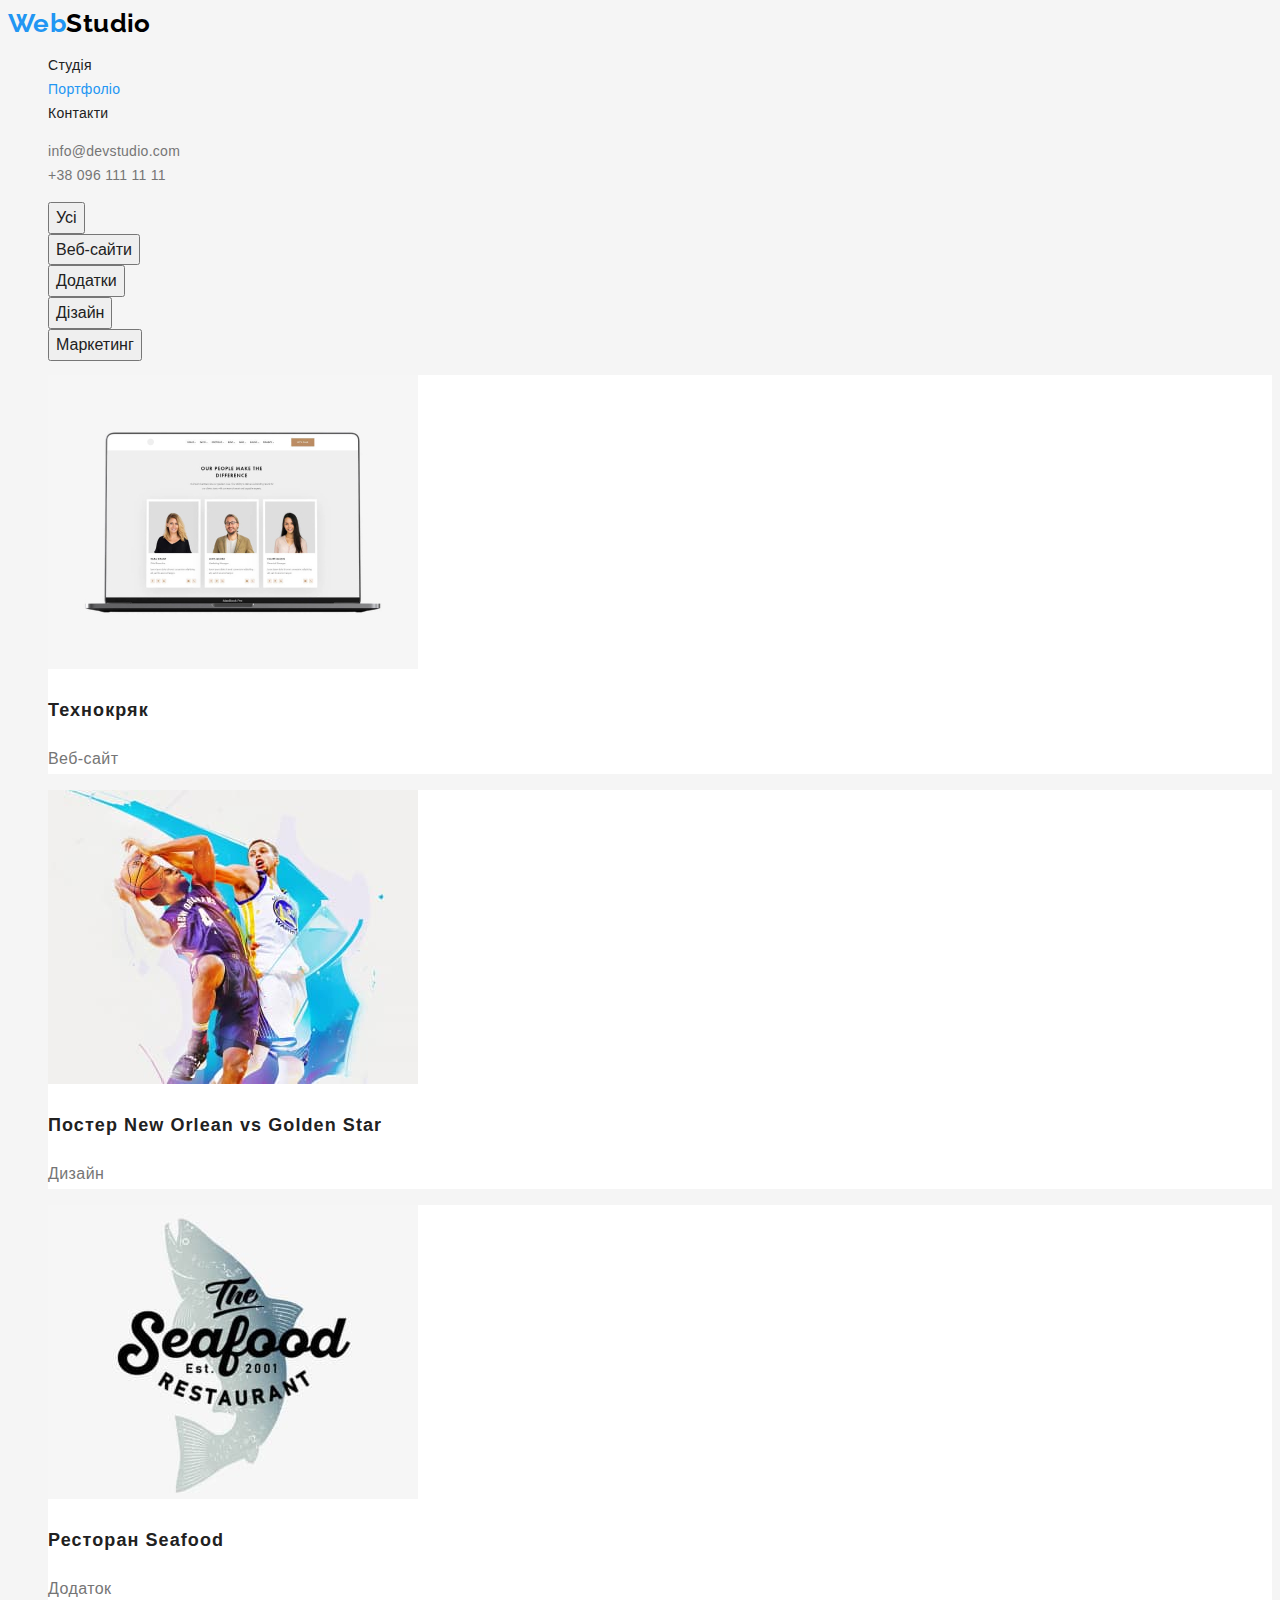
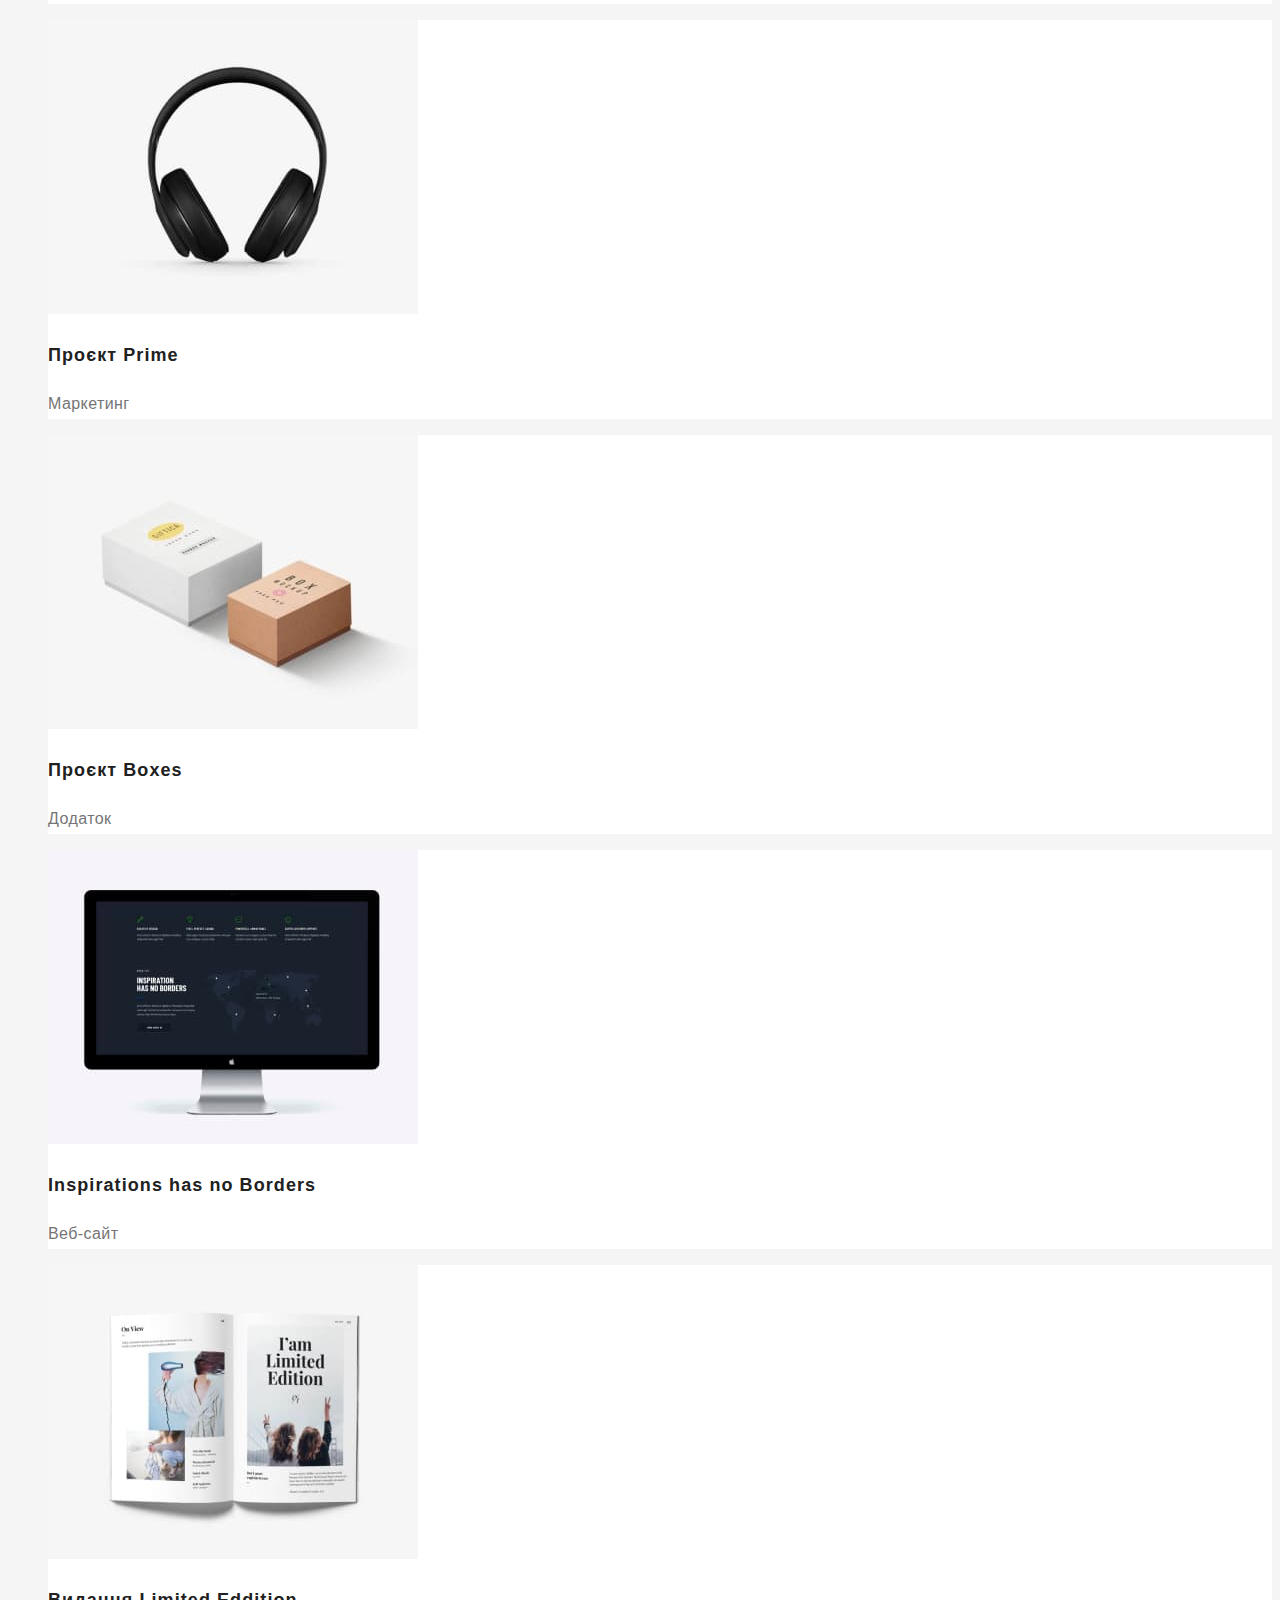
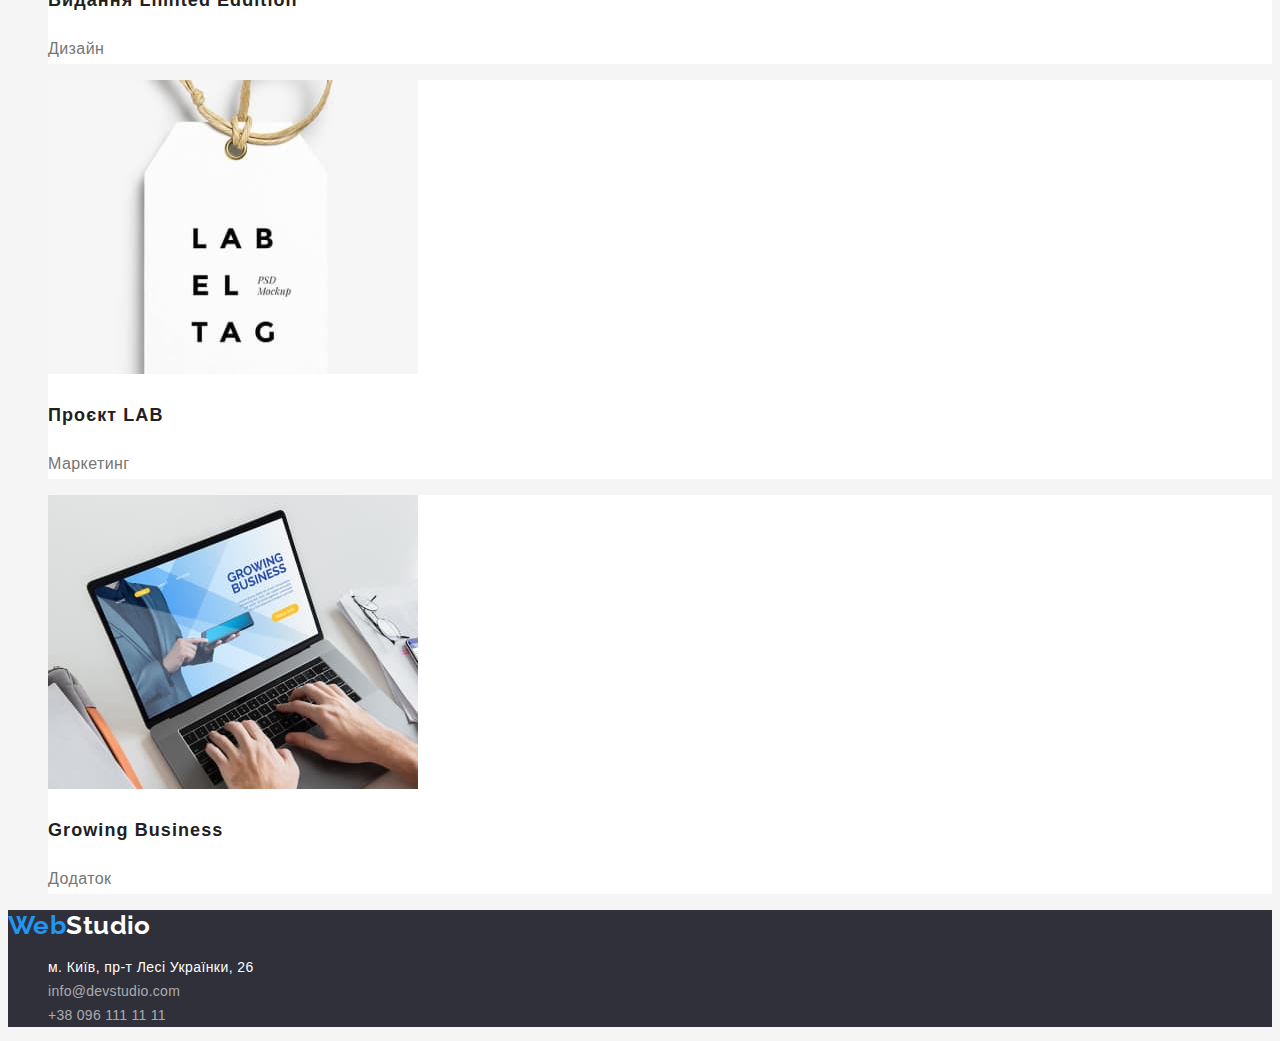
==== portfolio.html @ 5a4735f4 "Portfolio.html, styles.css" ====
<!DOCTYPE html>
<html lang="uk">
<head>
    <meta charset="UTF-8">
    <meta http-equiv="X-UA-Compatible" content="IE=edge">
    <meta name="viewport" content="width=device-width, initial-scale=1.0">
    <link rel="preconnect" href="https://fonts.googleapis.com">
    <link rel="preconnect" href="https://fonts.gstatic.com" crossorigin>
    <link href="https://fonts.googleapis.com/css2?family=Raleway:wght@700&display=swap" rel="stylesheet">
    <link rel="stylesheet" href="./css/styles.css">
    <title>Портфоліо</title>
</head>
<header>
    <nav class="site-nav">
        <a class="logo" href="./index.html"><span class="logo-accent">Web</span>Studio</a>
        <ul class="nav list">
            <li><a class="link" href="./index.html">Студія</a></li>
            <li><a class="link current" href="./portfolio.html">Портфоліо</a></li>
            <li><a class="link" href="#">Контакти</a></li>
        </ul>    
    </nav> 
    <ul class="contact list">
        <li><a class="link" href="mailto:info@devstudio.com">info@devstudio.com</a></li>
        <li><a class="link" href="tel:+380961111111">+38 096 111 11 11</a></li>
    </ul>
</header>
<main>
    <section class="portfolio">
        <h1 class="hidden-title">Портфоліо</h1>  
            <ul class="filter list">
                <li><button class="button" type="button">Усі</button></li>
                <li><button class="button" type="button">Веб-сайти</button></li>
                <li><button class="button" type="button">Додатки</button></li>
                <li><button class="button" type="button">Дізайн</button></li>
                <li><button class="button" type="button">Маркетинг</button></li>
            </ul>
            <ul class="list">
                <li class="item">
                    <img src="./images/tehnocryk.jpg" alt="Екран монітора два фото жінок і одне чоловіка" width="370">
                    <h2 class="portfolio-title">Технокряк</h2>
                    <p class="portfolio-text">Веб-сайт</p>
                </li>
                <li class="item">
                    <img src="./images/poster.jpg" alt="Постер баскетбольної команди" width="370">
                    <h2 class="portfolio-title">Постер New Orlean vs Golden Star</h2>
                    <p class="portfolio-text">Дизайн</p>
                </li>
                <li class="item">
                    <img src="./images/restoran.jpg" alt="Назва ресторана" width="370">
                    <h2 class="portfolio-title">Ресторан Seafood</h2>
                    <p class="portfolio-text">Додаток</p>
                </li>
                <li class="item">
                    <img src="./images/prime.jpg" alt="Навушники чорного кольору" width="370">
                    <h2 class="portfolio-title">Проєкт Prime</h2>
                    <p class="portfolio-text">Маркетинг</p>
                </li>
                <li class="item">
                    <img src="./images/boxes.jpg" alt="Дві коробочки. Одна біла, друга коричнева" width="370">
                    <h2 class="portfolio-title">Проєкт Boxes</h2>
                    <p class="portfolio-text">Додаток</p>
                </li>
                <li class="item">
                    <img src="./images/inspiration.jpg" alt="Екран монітора. Білі літери на чорному фоні" width="370">
                    <h2 class="portfolio-title">Inspirations has no Borders</h2>
                    <p class="portfolio-text">Веб-сайт</p>
                </li>
                <li class="item">
                    <img src="./images/limited.jpg" alt="Відкрита книга" width="370">
                    <h2 class="portfolio-title">Видання Limited Eddition</h2>
                    <p class="portfolio-text">Дизайн</p>
                </li>
                <li class="item">
                    <img src="./images/lab.jpg" alt="Ярлик білого кольору з надписом" width="370">
                    <h2 class="portfolio-title">Проєкт LAB</h2>
                    <p class="portfolio-text">Маркетинг</p>
                </li>
                <li class="item">
                    <img src="./images/growing.jpg" alt="Дві долоні на клавіатурі ноутбука" width="370">
                    <h2 class="portfolio-title">Growing Business</h2>
                    <p class="portfolio-text">Додаток</p>
                </li>       
            </ul>
    </section>
</main>
<footer class="footer">
    <a class="logo" href="./index.html"><span class="logo-accent">Web</span><span class="logo-white">Studio</span></a>
    <address class="adress">
        <ul class="list">
            <li>
                <a class="adress-link" href="https://goo.gl/maps/CPtrU1FHBa2aNyZL9" target="_blank" rel="noopener noreferrer nofollow">м. Київ, пр-т Лесі Українки, 26</a>
            </li>
            <li>
                <a class="adress-contact link" href="mailto:info@devstudio.com">info@devstudio.com</a>
            </li>
            <li>
                <a class="adress-contact link" href="tel:+380961111111">+38 096 111 11 11</a>
            </li>
        </ul>
    </address>
</footer>
</body>
</html>
---- css/styles.css ----
:root {
    --primery-text-color: #757575;
    --title-text-color: #212121;
    --accent-color: #2196F3;
    --primeri-white-color: #FFFFFF;
    --logo-black-color: #000000;
    --adress-link-color: rgba(255, 255, 255, 0.6);
    --main-background-color:#F5F5F5;
    --accent-background-color: #2F303A;
    --mottled-background-color: #F5F4FA;
}

body {
    background-color: var(--main-background-color);
    color: var(--primery-text-color);
    font-family: 'Roboto', sans-serif;
    letter-spacing: 0.03em;
    font-size: 14px;
    line-height: 1.71;
}
/* Header */
.header {
    background-color: var(--primeri-white-color);
}
/* Navigation*/
.logo {
    color: var(--logo-black-color);
    font-family: 'Raleway', sans-serif;
    font-weight: 700;
    font-size: 26px;
    line-height: 1.19;
    text-decoration: none;
}
.logo-accent {
    color: var(--accent-color);
}
.logo-white {
    color: var(--primeri-white-color);
}
.list {
    list-style-type: none;
}
.nav .link {
    color: var(--title-text-color);
}

.contact .link {
    color: var(--primery-text-color);
}
.link {
    font-weight: 500;
    line-height: 1.14;
    letter-spacing: 0.02em;
    text-decoration: none;
}
.nav .link.current,
.link:hover,
.link:focus {
    color: var(--accent-color);
}

/* Hero */
.hero {
    background-color: var(--accent-background-color);
}
.hero-title {
    color: var(--primeri-white-color); 
    font-weight: 900;
    font-size: 44px;
    line-height: 1.36;
    text-align: center;
    letter-spacing: 0.06em;
    text-transform: uppercase;
}
.button {
    color: var(--title-text-color);
    font-family: inherit;
    font-size: 16px;
    cursor: pointer;
}
.hero .button {
    font-weight: 700;
    line-height: 1.88;
    letter-spacing: 0.06em;
}
.button:hover,
.button:focus {
    color: var(--primeri-white-color);
    background: var(--accent-color);
}
.hero .button:hover,
.hero .button:focus {
    box-shadow: 0px 4px 4px rgba(0, 0, 0, 0.15);
    border-radius: 4px;
}
/* Features */

.hidden-title {
    position: absolute;
    white-space: nowrap;
    width: 1px;
    height: 1px;
    overflow: hidden;
    border: 0;
    padding: 0;
    clip: rect(0 0 0 0);
    clip-path: inset(50%);
    margin: -1px;
}
.feature-title {
    color: var(--title-text-color);
    line-height: 1.14;
    text-transform: uppercase;
}

/* Examples */

.title {
    color: var(--title-text-color);
    font-size: 36px;
    line-height: 1.17;
    text-align: center;
    
}

/* Team section */
.team {
    background: var(--mottled-background-color);
}
.item {
    background-color: var(--primeri-white-color);
}

.team-title {
    color: var(--title-text-color);
    font-weight: 500;
    font-size: 16px;
    line-height: 1.19;
    text-align: center;
}
.team-text {
    font-size: 16px;
    line-height: 1.19;
    text-align: center
}
/* Portfolio */


/* Portfolio-buttons */
.portfolio .button {
    font-weight: 500;
    line-height: 1.62;
}
.portfolio .button:hover,
.portfolio .button:focus {
    box-shadow: 0px 3px 1px rgba(0, 0, 0, 0.1), 
                0px 1px 2px rgba(0, 0, 0, 0.08), 
                0px 2px 2px rgba(0, 0, 0, 0.12);
    border-radius: 4px;
}
/* Projects */
.portfolio-title {
    color: var(--title-text-color);
    font-size: 18px;
    line-height: 2;
    letter-spacing: 0.06em;
    
}
.portfolio-text {
    font-size: 16px;
    line-height: 1.88;
}
/* Footer */
.footer {
    background-color: var(--accent-background-color);
}

.adress-link {
    color: var(--primeri-white-color);
    font-weight: 400;
    font-style: normal;
    text-decoration: none;
}
.adress-contact {
    color: var(--adress-link-color);
    font-weight: 400; 
    font-style: normal; 

}
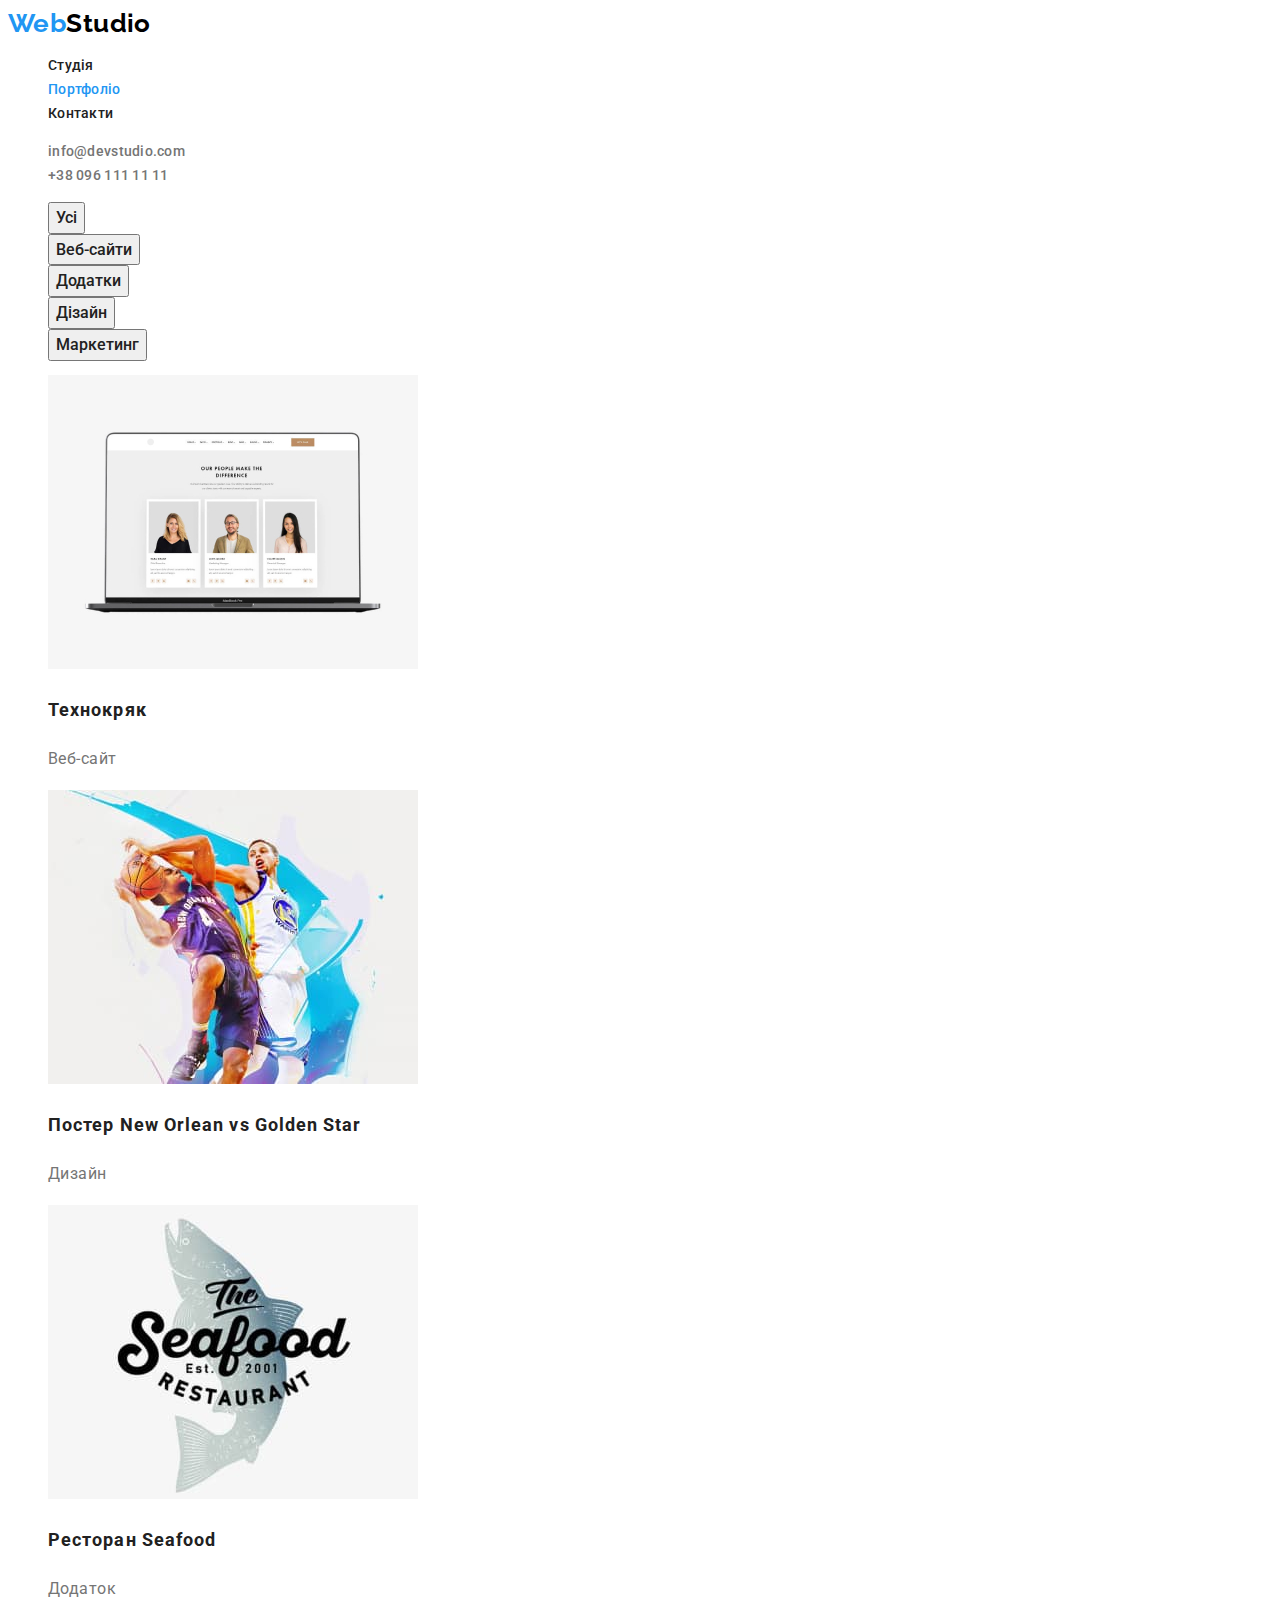
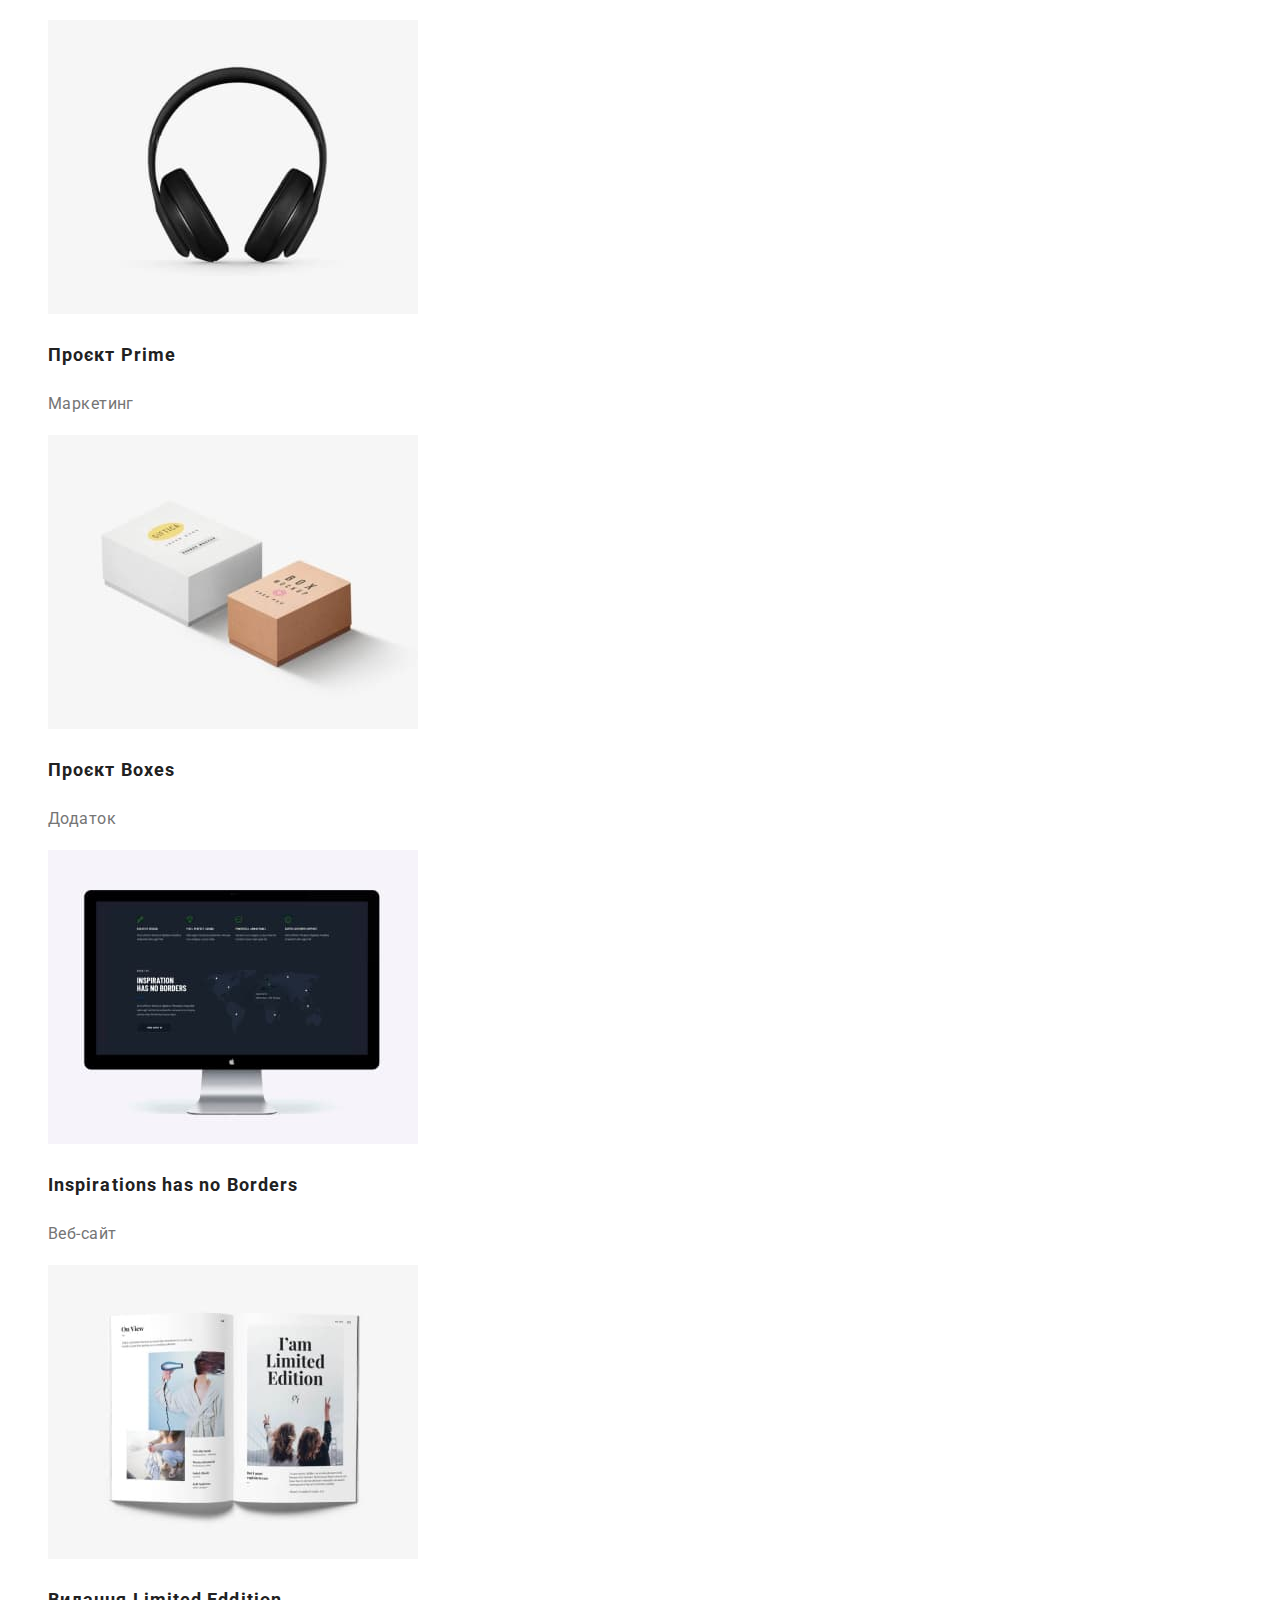
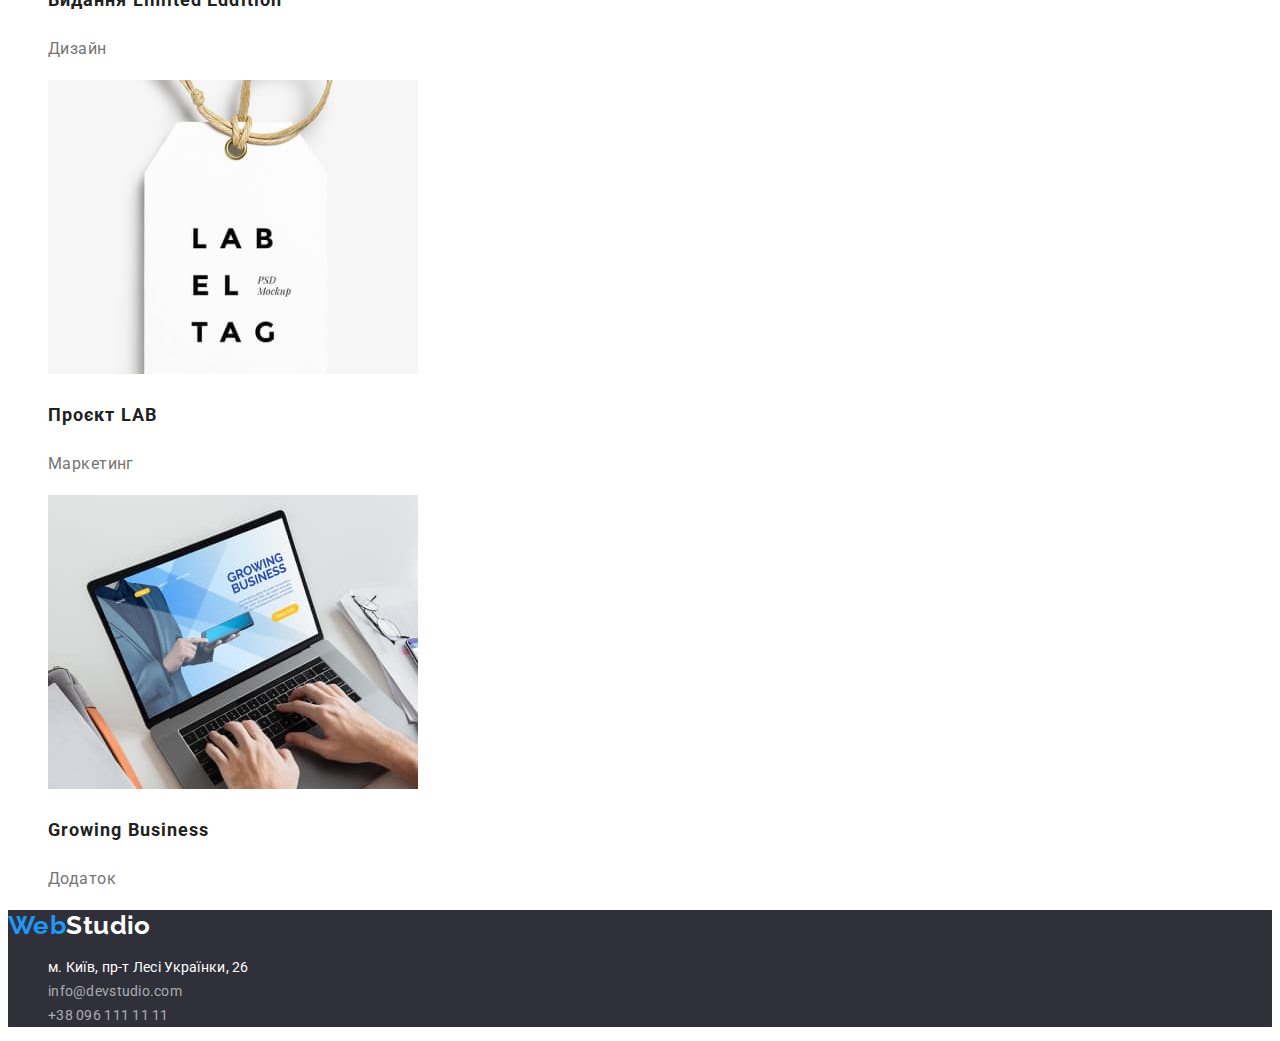
==== commit c6aabfa4: "подключение шрифтов, замена основного фона, ховер для адреса" ====
--- a/portfolio.html
+++ b/portfolio.html
@@ -4,9 +4,9 @@
     <meta charset="UTF-8">
     <meta http-equiv="X-UA-Compatible" content="IE=edge">
     <meta name="viewport" content="width=device-width, initial-scale=1.0">
-    <link rel="preconnect" href="https://fonts.googleapis.com">
-    <link rel="preconnect" href="https://fonts.gstatic.com" crossorigin>
-    <link href="https://fonts.googleapis.com/css2?family=Raleway:wght@700&display=swap" rel="stylesheet">
+    <link rel="preconnect" href="https://fonts.googleapis.com"> 
+    <link rel="preconnect" href="https://fonts.gstatic.com" crossorigin> 
+    <link href="https://fonts.googleapis.com/css2?family=Raleway:wght@700&family=Roboto:wght@400;500;700;900&display=swap" rel="stylesheet">
     <link rel="stylesheet" href="./css/styles.css">
     <title>Портфоліо</title>
 </head>
@@ -88,7 +88,7 @@
     <address class="adress">
         <ul class="list">
             <li>
-                <a class="adress-link" href="https://goo.gl/maps/CPtrU1FHBa2aNyZL9" target="_blank" rel="noopener noreferrer nofollow">м. Київ, пр-т Лесі Українки, 26</a>
+                <a class="adress-link link" href="https://goo.gl/maps/CPtrU1FHBa2aNyZL9" target="_blank" rel="noopener noreferrer nofollow">м. Київ, пр-т Лесі Українки, 26</a>
             </li>
             <li>
                 <a class="adress-contact link" href="mailto:info@devstudio.com">info@devstudio.com</a>
--- a/css/styles.css
+++ b/css/styles.css
@@ -5,13 +5,13 @@
     --primeri-white-color: #FFFFFF;
     --logo-black-color: #000000;
     --adress-link-color: rgba(255, 255, 255, 0.6);
-    --main-background-color:#F5F5F5;
+    --page-background-color:#F5F5F5;
     --accent-background-color: #2F303A;
     --mottled-background-color: #F5F4FA;
 }
 
 body {
-    background-color: var(--main-background-color);
+    background-color: var(--primeri-white-color);
     color: var(--primery-text-color);
     font-family: 'Roboto', sans-serif;
     letter-spacing: 0.03em;
@@ -19,9 +19,7 @@
     line-height: 1.71;
 }
 /* Header */
-.header {
-    background-color: var(--primeri-white-color);
-}
+
 /* Navigation*/
 .logo {
     color: var(--logo-black-color);
@@ -94,6 +92,10 @@
     border-radius: 4px;
 }
 /* Features */
+.features,
+.examples {
+    background-color: var(--page-background-color);
+}
 
 .hidden-title {
     position: absolute;
@@ -127,7 +129,7 @@
 .team {
     background: var(--mottled-background-color);
 }
-.item {
+.item { 
     background-color: var(--primeri-white-color);
 }
 
